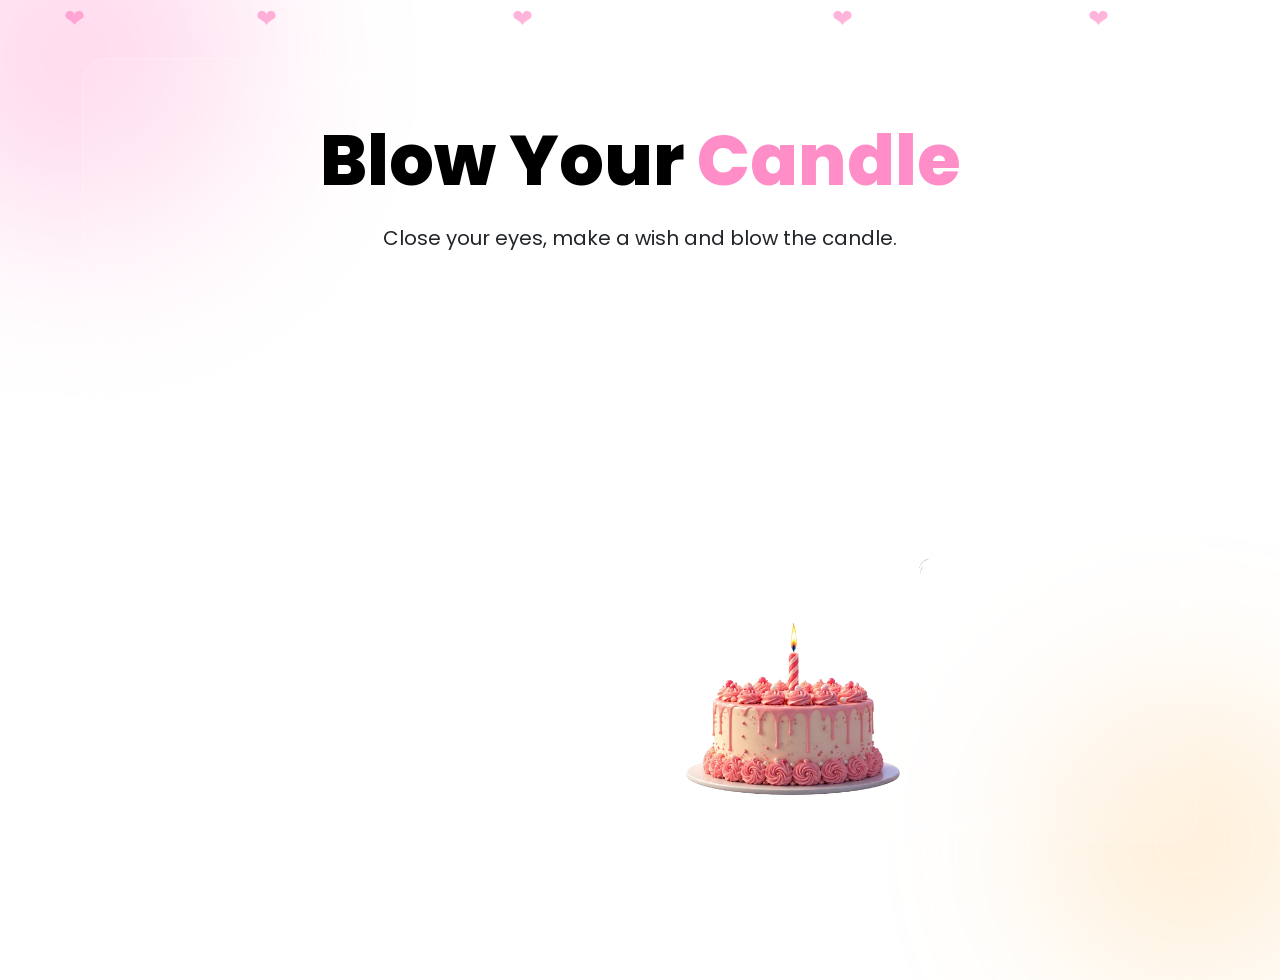
==== index.html @ 63b14d27 "Add files via upload" ====
<!DOCTYPE html>
<html lang="en">

<head>

<meta charset="UTF-8">
<meta name="viewport" content="width=device-width, initial-scale=1">

<title>Happy Birthday</title>

<!-- Bootstrap -->
<link href="https://cdn.jsdelivr.net/npm/bootstrap@5.3.3/dist/css/bootstrap.min.css" rel="stylesheet">
<link rel="stylesheet" href="responsive.css">
<link rel="stylesheet" href="style.css">
<!-- Google Font -->
<link href="https://fonts.googleapis.com/css2?family=Poppins:wght@300;400;600;700;800&display=swap" rel="stylesheet">

<style>

*{
margin:0;
padding:0;
box-sizing:border-box;
font-family:'Poppins',sans-serif;
}

body{

/* background:linear-gradient(135deg,#2d004d,#4b006e,#120018); */
/* background: linear-gradient(135deg, #a8595f, #ebbfa0, #ff3f91); */
overflow-x:hidden;

min-height:100vh;

}

/*========================*/

.blow-section{

min-height:100vh;

display:flex;

align-items:center;

justify-content:center;

position:relative;

overflow:hidden;

}

/*========================*/

.bg-circle{

position:absolute;

border-radius:50%;

filter:blur(90px);

opacity:.25;

animation:float 8s ease-in-out infinite;

}

.one{

width:350px;

height:350px;

background:#ff66b3;

top:-120px;

left:-100px;

}

.two{

width:280px;

height:280px;

background:#ffb347;

bottom:-80px;

right:-50px;

animation-delay:2s;

}

@keyframes float{

0%{

transform:translateY(0);

}

50%{

transform:translateY(30px);

}

100%{

transform:translateY(0);

}

}

/*========================*/

.glass{

background:rgba(255,255,255,.08);

backdrop-filter:blur(20px);

border:1px solid rgba(255,255,255,.2);

border-radius:25px;

padding:60px;

overflow:hidden;

}

/*========================*/

#title{

font-size:70px;

font-weight:800;

color:#000;

opacity:0;

transform:translateX(-600px);

}

#title span{

color:#ff8ec8;

}

/*========================*/

#subtitle{

font-size:20px;

/* color:#fff; */

margin-top:20px;

opacity:0;

}

/*========================*/

#wishBtn{

margin-top:25px;

padding:15px 40px;

border:none;

border-radius:40px;

background:#ff3f91;

color:white;

font-size:18px;

font-weight:600;

transition:.4s;

opacity:0;

}

#wishBtn:hover{

transform:translateY(-5px);

background:#ff1978;

}

/*========================*/

.scene{

position:relative;

height:380px;

margin-top:50px;

}

/*========================*/
.trs{
    transform:translateX(0px) !important;
}
.cake{

position:absolute;

    bottom: -30px;

/* left:50%; */
left: -7%;

width:260px;

/* transform:translateX(600px) !important; */

transition:2s;

z-index:2;

}

/*========================*/

.girl{

position:absolute;

bottom:0;

right:-450px;

width:330px;

transition:2s;

z-index:5;

}

/*========================*/

.candle{

position:absolute;

left:50%;

bottom:265px;

margin-left:-4px;

z-index:10;
display: none;

}

.stick{

width:8px;

height:35px;

background:white;

border-radius:10px;

}

.flame{

width:18px;

height:28px;

background:orange;

border-radius:50%;

margin-left:-5px;

margin-bottom:-3px;

animation:flicker .15s infinite;

box-shadow:0 0 20px orange;

}

@keyframes flicker{

0%{

transform:scale(1);

}

50%{

transform:scale(.85);

}

100%{

transform:scale(1.1);

}

}

/*========================*/

.smoke{

position:absolute;

width:15px;

height:15px;

background:#d5d5d5;

border-radius:50%;

opacity:0;

top:-5px;

left:-2px;

}

/*========================*/

.hearts{

position:absolute;

width:100%;

height:100%;

left:0;

top:0;

pointer-events:none;

overflow:hidden;

}

.heart{

position:absolute;

color:#ff6ab7;

font-size:25px;

animation:heart 8s linear infinite;

opacity:.5;

}

@keyframes heart{

0%{

transform:translateY(100vh);

opacity:0;

}

50%{

opacity:1;

}

100%{

transform:translateY(-150px);

opacity:0;

}

}

/*========================*/

@media(max-width:991px){

#title{

font-size:45px;

}

.scene{

height:320px;

}

.cake{

width:180px;

}

.girl{

width:220px;

}

.candle{

bottom:190px;

}




}

@media(max-width:576px){

.glass{

padding:30px 20px;

}

#title{

font-size:34px;

}

#subtitle{

font-size:16px;

}

.scene{

height:210px;

}

.cake{

width:140px;

}

.girl{

width:170px;

        /* right: 2px !important; */
        right: -24px !important;

}

.candle{

bottom:145px;

}

}
/*========================*/

.confetti{

position:fixed;

width:12px;

height:12px;

border-radius:3px;

pointer-events:none;

z-index:9999;

}

.walk{

animation:walk .4s infinite;

}

@keyframes walk{

0%{

transform:
translateY(0px)
rotate(1deg);

}

50%{

transform:
translateY(-6px)
rotate(-1deg);

}

100%{

transform:
translateY(0px)
rotate(1deg);

}

}
</style>

</head>

<body>

<div class="bg-circle one"></div>
<div class="bg-circle two"></div>

<section class="blow-section">

<div class="container">

<div class="glass text-center">

<h1 id="title">
Blow Your <span>Candle</span>
</h1>

<p id="subtitle">
Close your eyes, make a wish and blow the candle.
</p>

<button id="wishBtn" >
<a href="blessings.html">    ❤️ Make A Wish</a> 
</button>

<div class="scene">

<img src="img/cake.png" class="cake " id="cake" >

<img src="img/girl.png" class="girl" id="girl">

<div class="candle">

<div class="flame" id="flame"></div>

<div class="stick"></div>

<div class="smoke" id="smoke"></div>

</div>

</div>

</div>

</div>

<div class="hearts">

<span class="heart" style="left:5%;animation-delay:0s;">❤</span>
<span class="heart" style="left:20%;animation-delay:2s;">❤</span>
<span class="heart" style="left:40%;animation-delay:4s;">❤</span>
<span class="heart" style="left:65%;animation-delay:1s;">❤</span>
<span class="heart" style="left:85%;animation-delay:3s;">❤</span>

</div>

<!-- Bootstrap -->
<script src="https://cdn.jsdelivr.net/npm/bootstrap@5.3.3/dist/js/bootstrap.bundle.min.js"></script>

<!-- JavaScript will come in Part 2 -->
<script>

    // ================================
    // Get Elements
    // ================================

    const title = document.getElementById("title");
    const subtitle = document.getElementById("subtitle");
    const wishBtn = document.getElementById("wishBtn");

    const cake = document.getElementById("cake");
    const girl = document.getElementById("girl");

    const flame = document.getElementById("flame");
    const smoke = document.getElementById("smoke");


    // Girl final position

    const girlStop = "180px";


    // ================================
    // Start Animation
    // ================================

    window.onload = startAnimation;


    // ================================

    function startAnimation() {

        resetScene();


        // Title

        setTimeout(() => {

            title.style.opacity = "1";
            title.style.transform = "translateX(0)";

        }, 500);


        // Subtitle

        setTimeout(() => {

            subtitle.style.opacity = "1";

        }, 1800);


        // Button

        setTimeout(() => {

            wishBtn.style.opacity = "1";

        }, 2200);


        // Cake

        setTimeout(() => {

            cake.style.transform = "translateX(0)";

        }, 3200);


        // Girl enters

        setTimeout(() => {

            girl.style.right = girlStop;

        }, 5200);


        // Girl bends

        setTimeout(() => {

            girl.style.transform = "rotate(-8deg) translateX(-60px)";

        }, 7600);


        // Blow Candle

        setTimeout(() => {

            flame.style.opacity = "0";

            showSmoke();

            launchConfetti();

        }, 9000);


        // Girl returns

        setTimeout(() => {

            girl.style.transform = "rotate(0deg) translateX(0px)";

        }, 10200);

    }



    // ================================
    // Smoke
    // ================================

    function showSmoke() {

        smoke.style.opacity = "1";

        smoke.animate([

            {
                transform: "translateY(0px) scale(.4)",
                opacity: 1
            },

            {
                transform: "translateY(-70px) scale(2)",
                opacity: 0
            }

        ], {

            duration: 1800,

            fill: "forwards"

        });

    }



    // ================================
    // Reset
    // ================================

    function resetScene() {

        title.style.opacity = "0";
        title.style.transform = "translateX(-600px)";

        subtitle.style.opacity = "0";

        wishBtn.style.opacity = "0";

        cake.style.transform = "translateX(600px)";

        girl.style.right = "-450px";

        girl.style.transform = "rotate(0deg)";

        flame.style.opacity = "1";

        smoke.style.opacity = "0";

    }



    // ================================
    // Replay Button
    // ================================

    wishBtn.addEventListener("click", () => {

        startAnimation();

    });



    // ================================
    // Confetti
    // ================================

    function launchConfetti() {

        for (let i = 0; i < 120; i++) {

            let confetti = document.createElement("div");

            confetti.className = "confetti";

            confetti.style.left = (window.innerWidth / 2) + "px";

            confetti.style.top = "180px";

            confetti.style.background = randomColor();

            confetti.style.transform = "rotate(" + Math.random() * 360 + "deg)";

            document.body.appendChild(confetti);

            let x = (Math.random() - 0.5) * 900;

            let y = Math.random() * 700 + 250;

            confetti.animate([

                {
                    transform: "translate(0,0)",
                    opacity: 1
                },

                {
                    transform: "translate(" + x + "px," + y + "px) rotate(720deg)",
                    opacity: 0
                }

            ], {

                duration: 3000,

                easing: "ease-out"

            });

            setTimeout(() => {

                confetti.remove();

            }, 3000);

        }

    }



    // ================================
    // Random Color
    // ================================

    function randomColor() {

        const colors = [

            "#ff3f91",
            "#ffcc00",
            "#00d2ff",
            "#00ff90",
            "#ff4d4d",
            "#ffffff",
            "#ff8ec8"

        ];

        return colors[Math.floor(Math.random() * colors.length)];

    }
    
</script>
</body>
</html>
---- responsive.css ----
/* ===========================
   Large Laptop (1400px)
=========================== */
@media (max-width:1400px) {

    .glass {
        padding: 50px;
    }

    #title {
        font-size: 60px;
    }

    .scene {
        height: 500px;
    }

    .cake {
        width: 240px;
        left: 42%;
    }

    .girl {
        width: 300px;
        
    }

}


/* ===========================
   Laptop (1200px)
=========================== */
@media (max-width:1200px) {

    #title {
        font-size: 52px;
    }

    #subtitle {
        font-size: 18px;
    }

    .scene {
        height: 470px;
    }

    .cake {
        width: 220px;
        left: 40%;
    }

    .girl {
        width: 270px;
    }

}


/* ===========================
   Tablet Landscape (992px)
=========================== */
@media (max-width:992px) {

    .glass {
        padding: 40px;
    }

    #title {
        font-size: 42px;
    }

    #subtitle {
        font-size: 17px;
    }

    .scene {
        height: 420px;
    }

    .cake {
        width: 180px;
        left: 40%;
    }

    .girl {
        width: 220px;
    }

    #wishBtn {
        padding: 12px 30px;
        font-size: 16px;
    }

}


/* ===========================
   Tablet Portrait (768px)
=========================== */
@media (max-width:768px) {

    .glass {
        padding: 35px 25px;
    }

    #title {
        font-size: 36px;
    }

    #subtitle {
        font-size: 16px;
    }

    .scene {
        height: 360px;
        margin-top: 40px;
    }

    .cake {
        width: 150px;
        left: 38%;
    }

    .girl {
        width: 170px;
    }

    #wishBtn {
        padding: 10px 25px;
        font-size: 15px;
    }

}


/* ===========================
   Large Mobile (576px)
=========================== */
@media (max-width:576px) {

    .glass {
        padding: 25px 15px;
        border-radius: 18px;
    }

    #title {
        font-size: 30px;
        line-height: 1.3;
    }

    #subtitle {
        font-size: 15px;
        margin-top: 15px;
    }

    #wishBtn {
        margin-top: 20px;
        padding: 10px 22px;
        font-size: 14px;
    }

    .scene {
        height: 280px;
        margin-top: 35px;
    }

    .cake {
        width: 120px;
        left: 36%;
    }

    .girl {
        width: 140px;
    }

    .heart {
        font-size: 18px;
    }

}


/* ===========================
   Small Mobile (425px)
=========================== */
@media (max-width:425px) {

    #title {
        font-size: 26px;
    }

    #subtitle {
        font-size: 14px;
    }

    .scene {
        height: 240px;
    }

    .cake {
        width: 100px;
        left: 35%;
    }

    .girl {
        width: 120px;
    }

    #wishBtn {
        font-size: 13px;
        padding: 8px 20px;
    }

}


/* ===========================
   Extra Small Mobile (375px)
=========================== */
@media (max-width:375px) {

    #title {
        font-size: 23px;
    }

    #subtitle {
        font-size: 13px;
    }

    .scene {
        height: 210px;
    }

    .cake {
        width: 90px;
        left: 34%;
    }

    .girl {
        width: 105px;
    }

}


/* ===========================
   Very Small Mobile (320px)
=========================== */
@media (max-width:320px) {

    .glass {
        padding: 20px 12px;
    }

    #title {
        font-size: 20px;
    }

    #subtitle {
        font-size: 12px;
    }

    #wishBtn {
        padding: 8px 16px;
        font-size: 12px;
    }

    .scene {
        height: 180px;
    }

    .cake {
        width: 75px;
        left: 33%;
    }

    .girl {
        width: 90px;
    }

}



/* Tablet */

@media (max-width:991px){

    .film-slider{
        padding:40px 0;
    }

    .film-frame{

        width:220px;
        height:145px;

        margin-right:15px;

        /* border-top:15px solid #fff;
        border-bottom:15px solid #fff; */
    }

}


/* Mobile */

@media (max-width:768px){

    .film-slider{
        padding:30px 0;
    }

    .film-frame{

        width:180px;
        height:120px;

        margin-right:12px;
/* 
        border-top:12px solid #fff;
        border-bottom:12px solid #fff; */
    }

    .film-track{
        animation-duration:14s;
         width:max-content;
    }

}


/* Small Mobile */

@media (max-width:480px){

    .film-frame{

        width:150px;
        height:200px;

        margin-right:10px;

            /* border-top:10px solid #fff;
            border-bottom:10px solid #fff; */
    }

    .film-track{
        animation-duration:12s;
         width:max-content;
    }

}

@media(max-width:768px){

.birthday-img{

    width:240px;
    height:240px;

}

}

#cake{
    transform: translateX(600px) !important;
}

@media (max-width:768px){

    #cake{
        transform: translateX(0px) !important;
    }

}

@media (max-width:480px){

    #cake{
        transform: translateX(0px) !important;
    }

}
---- style.css ----
a {
    text-decoration: none;
    color: #fff !important;
}
.film-slider{

    width:100%;
    overflow:hidden;
    /* padding:60px 0; */
    /* background:#fff; */
}

.film-track{

    display:flex;
    /* width:max-content; */

    animation:movie 18s linear infinite;
}

.film-frame{

    position:relative;

    width:500px;
    height:100%;

    margin-right:20px;



    overflow:hidden;
}

/* Film Holes */

.film-frame::before,
.film-frame::after{

    content:"";
    position:absolute;
    left:0;
    width:100%;
    height:14px;

    background:
    repeating-linear-gradient(
        to right,
        transparent 0px,
        transparent 10px,
        #fff 10px,
        #fff 20px
    );
}

.film-frame::before{
    top:-18px;
}

.film-frame::after{
    bottom:-18px;
}

.film-frame img{

    width:100%;
    height:100%;
    object-fit:cover;

    transition:.5s;
}

.film-frame:hover img{

    transform:scale(1.08);

}

@keyframes movie{

    from{
        transform:translateX(0);
    }

    to{
        transform:translateX(-50%);
    }

}

/* extra */
.film-slider {
    width: 100%;
    overflow: hidden;
    padding: 0px 0;
    background: #fff;
    position: relative;
}

.film-track {
    display: flex;
    width: max-content;
    animation: movieSlide 18s linear infinite;
    will-change: transform;
}

/* Pause on desktop hover */
.film-slider:hover .film-track {
    animation-play-state: paused;
}

.film-frame {
    position: relative;
    width: 260px;
    /* height: 170px; */
    margin-right: 20px;
    overflow: hidden;

    background: #fff;
    border-top: 18px solid #fff;
    border-bottom: 18px solid #fff;

    transition: .4s ease;
}

/* Film holes */
.film-frame::before,
.film-frame::after{
    content:"";
    position:absolute;
    left:0;
    width:100%;
    height:14px;

    background:
    repeating-linear-gradient(
        to right,
        transparent 0 10px,
        #fff 10px 20px
    );

    z-index:5;
}

.film-frame::before{
    top:-18px;
}

.film-frame::after{
    bottom:-18px;
}

.film-frame img{
    width:100%;
    height:100%;
    object-fit:cover;

    transition: transform .6s ease;
}

/* Zoom image when hovered */
.film-frame:hover img{
    transform:scale(1.08);
}

/* Nice shadow */
.film-frame{
    box-shadow:0 15px 35px rgba(0,0,0,.18);
}

@keyframes movieSlide{

    from{
        transform:translateX(0);
    }

    to{
        transform:translateX(calc(-50% - 10px));
    }

}

.next-btn-container{
    display: flex;
    justify-content: center;
    align-items: center;
    margin: 20px 0;
    padding: 0 20px;
}

.next-btn{
    display: inline-flex;
    align-items: center;
    justify-content: center;

    width: fit-content;
    min-width: 220px;

    padding: 16px 35px;

    background: linear-gradient(135deg,#ff4f9a,#ff7b54);
    color: #fff;
    text-decoration: none;

    font-size: 22px;
    font-weight: 700;

    border-radius: 50px;

    box-shadow: 0 12px 25px rgba(255,79,154,.35);

    transition: all .3s ease;
}

.next-btn:hover{
    transform: translateY(-5px);
    box-shadow: 0 18px 35px rgba(255,79,154,.45);
}

/* Tablet */

@media (max-width:768px){

    .next-btn{
        width: 100%;
        max-width: 320px;

        font-size: 20px;
        padding: 15px 25px;
    }

}

/* Mobile */

@media (max-width:480px){

    .next-btn-container{
        margin: 40px 15px;
    }

    .next-btn{
        width: 100%;
        max-width: 100%;

        font-size: 18px;
        padding: 14px 20px;
        border-radius: 40px;
    }

}   



.hearts{

position:absolute;

width:100%;

height:100%;

left:0;

top:0;

pointer-events:none;

overflow:hidden;

}

.heart{

position:absolute;

color:#ff6ab7;

font-size:25px;

animation:heart 8s linear infinite;

opacity:.5;

}

@keyframes heart{

0%{

transform:translateY(100vh);

opacity:0;

}

50%{

opacity:1;

}

100%{

transform:translateY(-150px);

opacity:0;

}

}

/* msg */
.birthday-img{

    display:block;

    width:300px;
    height:330px;

    object-fit:cover;

    margin:0 auto 35px;

    border-radius:50%;

    border:8px solid white;

    box-shadow:
    0 0 0 8px #ff8fb8,
    0 20px 45px rgba(255,94,168,.35);

    transition:.4s;

}

.birthday-img:hover{

    transform:scale(1.05) rotate(-3deg);

}

/*  */
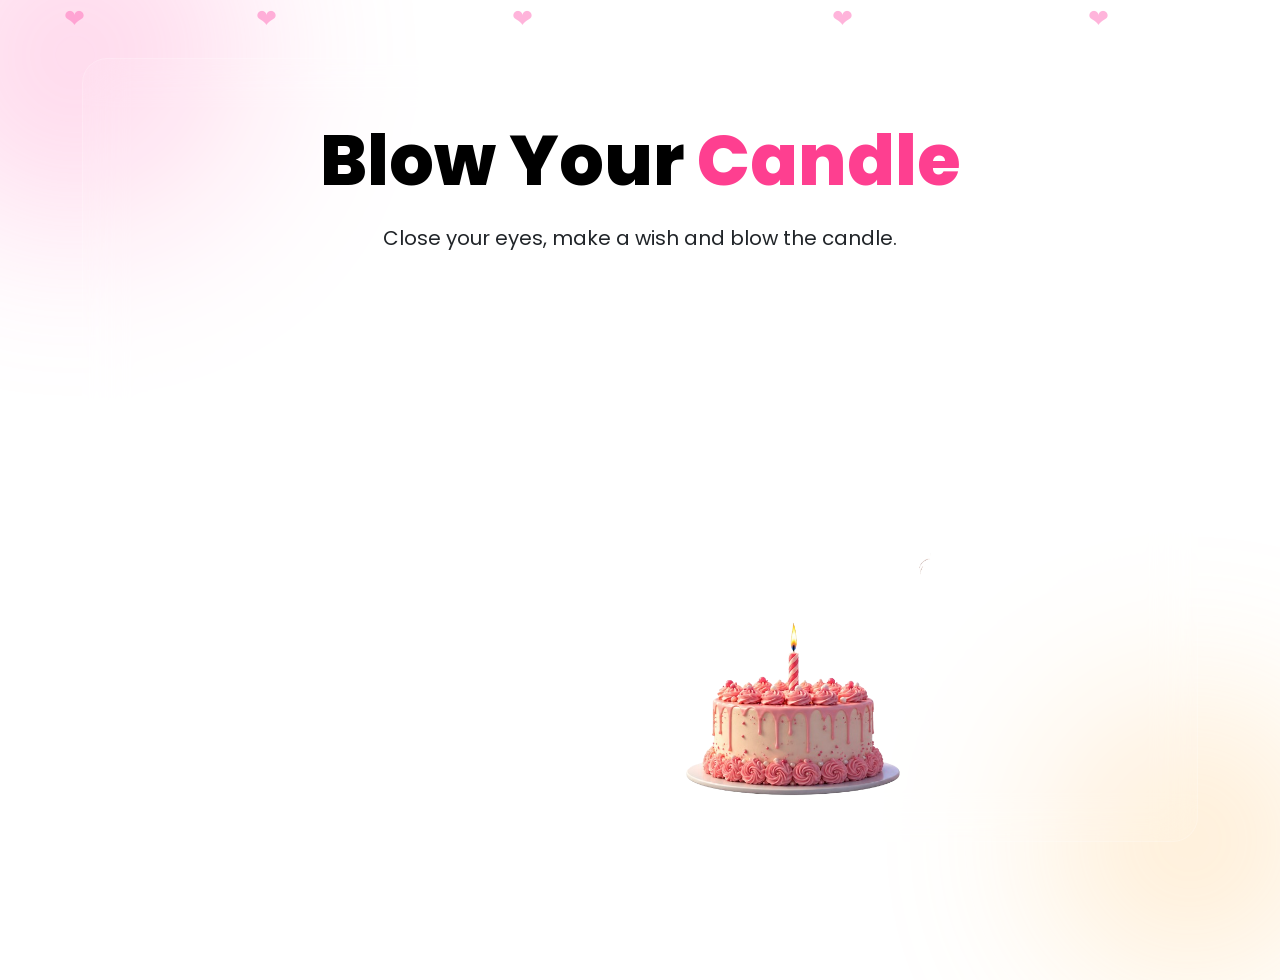
==== commit 5336a025: "Add files via upload" ====
--- a/index.html
+++ b/index.html
@@ -156,7 +156,7 @@
 
 #title span{
 
-color:#ff8ec8;
+color:#fe3f90;
 
 }
 
@@ -874,7 +874,7 @@
             "#00ff90",
             "#ff4d4d",
             "#ffffff",
-            "#ff8ec8"
+            "#fe3f90"
 
         ];
 
--- a/responsive.css
+++ b/responsive.css
@@ -383,4 +383,138 @@
         transform: translateX(0px) !important;
     }
 
+}
+
+
+/* hbd */
+/* ===========================
+   Tablet
+=========================== */
+
+@media (max-width:768px){
+
+    body{
+        overflow-x:hidden;
+        overflow-y:auto;
+        padding:25px 15px;
+        align-items:flex-start;
+    }
+
+    .card{
+        width:100%;
+        padding:30px 20px;
+        border-radius:25px;
+        margin:20px 0;
+    }
+
+    .title{
+        font-size:38px;
+        line-height:1.2;
+    }
+
+    .subtitle{
+        font-size:18px;
+        letter-spacing:1px;
+    }
+
+    .typing{
+        font-size:20px;
+        min-height:60px;
+    }
+
+    .photo{
+        width:170px;
+        height:170px;
+        margin:15px auto;
+    }
+
+    .message{
+        font-size:18px;
+        line-height:1.8;
+    }
+
+    .footer{
+        font-size:16px;
+    }
+
+    .music-btn{
+        width:55px;
+        height:55px;
+        right:15px;
+        bottom:15px;
+        font-size:22px;
+    }
+
+    body::before,
+    body::after{
+        display:none;
+    }
+
+    .heart{
+        font-size:22px;
+    }
+
+}
+
+/* ===========================
+   Mobile
+=========================== */
+
+@media (max-width:480px){
+
+    body{
+        padding:15px 12px;
+    }
+
+    .card{
+        padding:22px 15px;
+        border-radius:20px;
+    }
+
+    .title{
+        font-size:30px;
+    }
+
+    .subtitle{
+        font-size:16px;
+    }
+
+    .typing{
+        font-size:17px;
+        min-height:55px;
+    }
+
+    .photo{
+        width:140px;
+        height:140px;
+        border-width:6px;
+    }
+
+    .message{
+        font-size:16px;
+        line-height:1.7;
+        text-align:center;
+    }
+
+    .footer{
+        font-size:15px;
+        margin-top:25px;
+    }
+
+    .music-btn{
+        width:48px;
+        height:48px;
+        font-size:18px;
+        right:10px;
+        bottom:10px;
+    }
+
+    .heart{
+        font-size:18px;
+    }
+
+    #typing::after{
+        font-size:16px;
+    }
+
 }
--- a/style.css
+++ b/style.css
@@ -6,6 +6,7 @@
 
     width:100%;
     overflow:hidden;
+overflow-y:auto;
     /* padding:60px 0; */
     /* background:#fff; */
 }
@@ -30,6 +31,7 @@
 
 
     overflow:hidden;
+overflow-y:auto;
 }
 
 /* Film Holes */
@@ -165,7 +167,7 @@
 
 /* Nice shadow */
 .film-frame{
-    box-shadow:0 15px 35px rgba(0,0,0,.18);
+    /* box-shadow:0 15px 35px rgba(0,0,0,.18); */
 }
 
 @keyframes movieSlide{
@@ -341,3 +343,51 @@
 }
 
 /*  */
+.film-slider{
+    overflow:hidden;
+    width:100%;
+    display:flex;
+    flex-direction:column;
+    /* gap:30px; */
+}
+
+.film-track{
+    display:flex;
+    width:max-content;
+}
+
+.track-left{
+    animation:slideLeft 20s linear infinite;
+}
+
+.track-right{
+    animation:slideRight 30s linear infinite;
+}
+@keyframes slideLeft{
+
+    0%{
+        transform:translateX(0);
+    }
+
+    100%{
+        transform:translateX(-50%);
+    }
+
+}
+@keyframes slideRight{
+
+    0%{
+        transform:translateX(-50%);
+    }
+
+    100%{
+        transform:translateX(0);
+    }
+
+}
+.track-left:hover,
+.track-right:hover{
+
+    animation-play-state:paused;
+
+}
